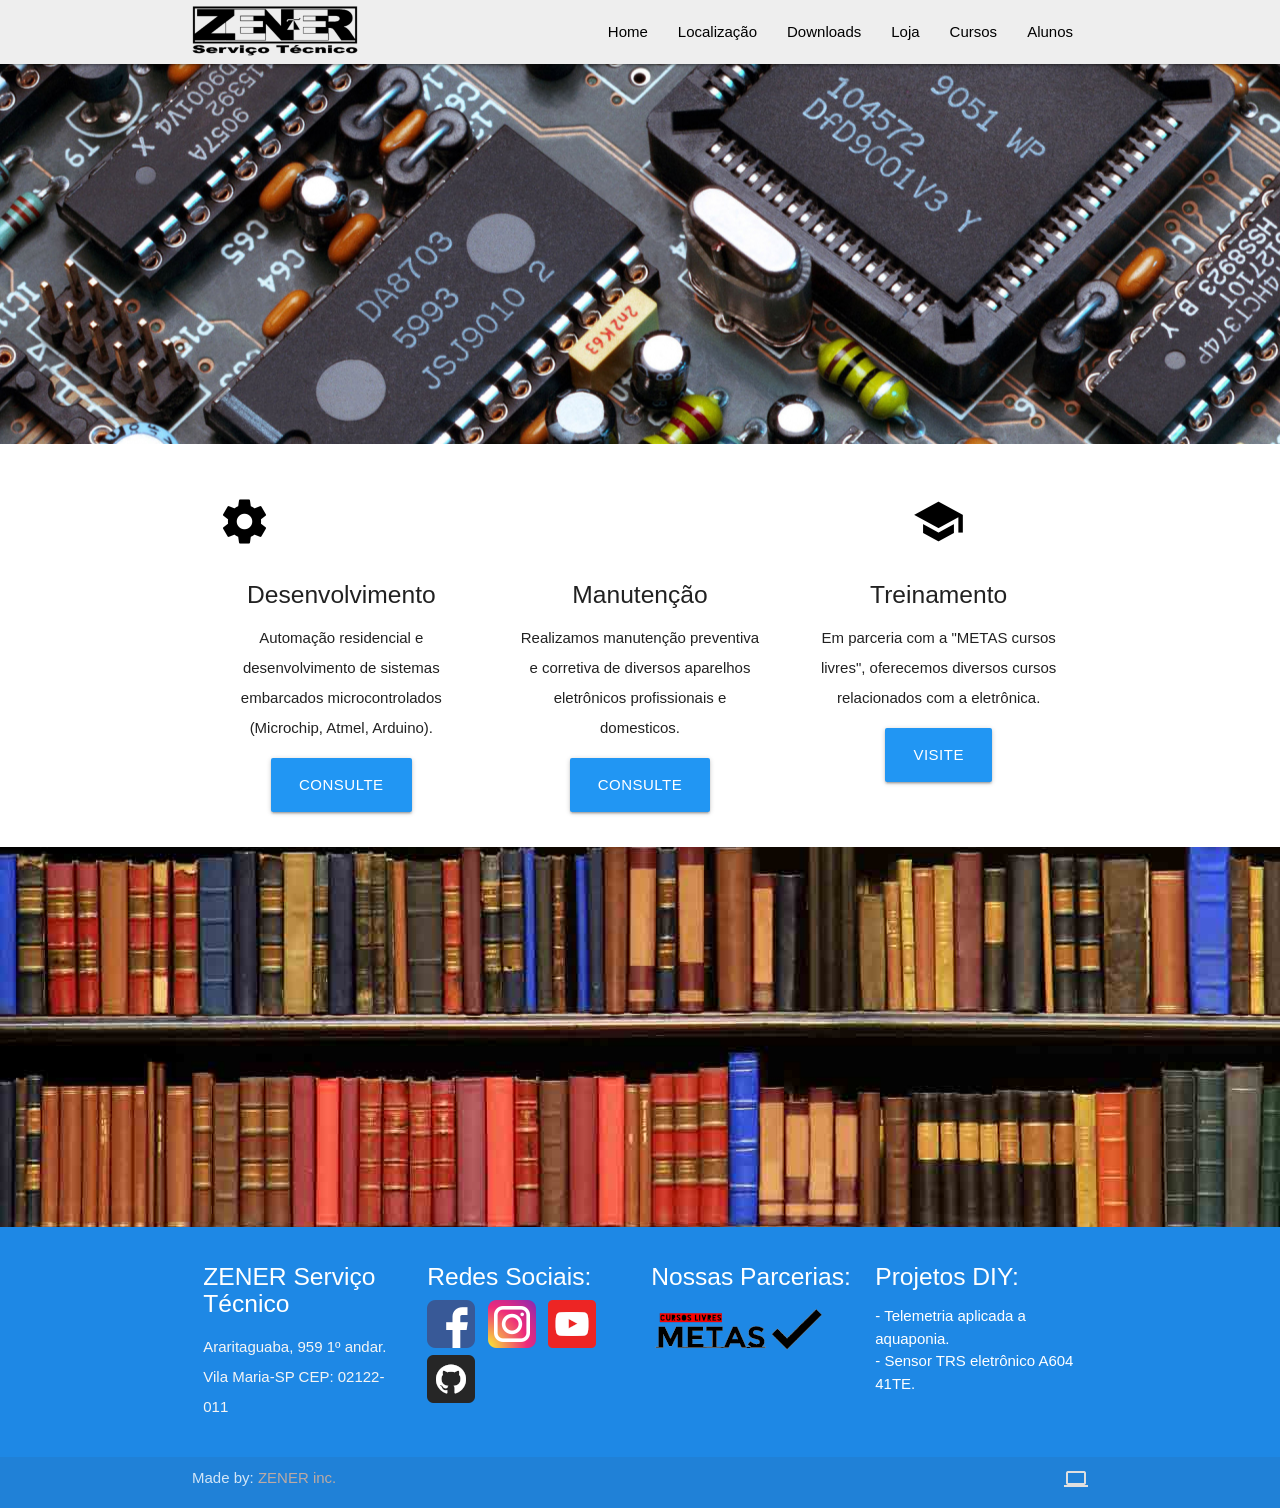
==== index.html @ 4869b5fd "up" ====
<!DOCTYPE html>
<html lang="pt-br">
<head>
  <meta http-equiv="Content-Type" content="text/html; charset=UTF-8"/>
  <meta name="viewport" content="width=device-width, initial-scale=1"/>
  <link rel="icon" href="favicon.png" sizes="32x32">
  <title>ZENER Serviço Técnico</title>
  <!-- CSS  -->
  <link href="https://fonts.googleapis.com/icon?family=Material+Icons" rel="stylesheet">
  <link href="css/materialize.css" type="text/css" rel="stylesheet" media="screen,projection"/>
  <link href="css/style.css" type="text/css" rel="stylesheet" media="screen,projection"/>
</head>
<body>
<div class="navbar-fixed">
  <nav class="grey lighten-3" role="navigation">
    <div class="nav-wrapper container">
      <a id="logo-container" href="#" class="brand-logo"><img alt="" src="zener_preto.png"></a>
      <ul class="right hide-on-med-and-down">
        <li><a href="../">Home</a></li>
        <li><a href="../localiza">Localização</a></li>
        <li><a href="../downloads">Downloads</a></li>
        <li><a href="https://zenertec.sualojaonline.app/">Loja</a></li>
        <li><a href="../../moodle">Cursos</a></li>
        <li><a href="../../moodle/login">Alunos</a></li>
      </ul>
      <a href="#" data-target="nav-mobile" class="sidenav-trigger black-text"><i class="material-icons">menu</i></a>
    </div>
  </nav>
</div>
 	  <ul id="nav-mobile" class="sidenav">
        <li><a href="../">Home</a></li>
        <li><a href="../localiza">Localização</a></li>
        <li><a href="../downloads">Downloads</a></li>
        <li><a href="https://zenertec.sualojaonline.app/">Loja</a></li>
        <li><a href="../../moodle">Cursos</a></li>
        <li><a href="../../moodle/login">Alunos</a></li>
      </ul>  <div id="index-banner" class="parallax-container valign-wrapper">
    <div class="section no-pad-bot">
      <div class="container">
        <div class="row center">
        <!-- 
          <h5 class="header col s12 light">Tecnologia</h5>
         -->
        </div>
      </div>
    </div>
    <div class="parallax"><img src="background1.jpg" alt="Unsplashed background img 1"></div>
  </div>


  <div class="container">
    <div class="section center">

      <!--   Icon Section   -->
      <div class="row">
        <div class="col s12 m4">
          <div class="icon-block">
            <h2 class="black-text"><i class="material-icons">settings_suggest</i></h2>
            <h5>Desenvolvimento</h5>
            <p class="light">Automação residencial e desenvolvimento de sistemas embarcados microcontrolados (Microchip, Atmel, Arduino).</p>
            <a href="https://api.whatsapp.com/send?phone=5511986219352" id="download-button" class="btn-large waves-effect waves-light blue">Consulte</a>
          </div>
        </div>

        <div class="col s12 m4">
          <div class="icon-block">
            <h2 class="black-text"><i class="material-icons">construction</i></h2>
            <h5>Manutenção</h5>
            <p class="light">Realizamos manutenção preventiva e corretiva de diversos aparelhos eletrônicos profissionais e domesticos.</p>
            <a href="https://api.whatsapp.com/send?phone=5511986219352" id="download-button" class="btn-large waves-effect waves-light blue">Consulte</a>
          </div>
        </div>

        <div class="col s12 m4">
          <div class="icon-block">
            <h2 class="black-text"><i class="material-icons">school</i></h2>
            <h5>Treinamento</h5>
            <p class="light">Em parceria com a "METAS cursos livres", oferecemos diversos cursos relacionados com a eletrônica.</p>
            <a href="/moodle" id="download-button" class="btn-large waves-effect waves-light blue">Visite</a>
          </div>
        </div>
      </div>

    </div>
  </div>

  <div class="parallax-container valign-wrapper">
    <div class="section no-pad-bot">
      <div class="container">
        <div class="row center">
        <!-- 
          <h5 class="header col s12 light">Conhecimento</h5>
         -->
        </div>
      </div>
    </div>
    <div class="parallax"><img src="background2.jpg" alt="Unsplashed background img 2"></div>
  </div>
  <footer class="page-footer blue darken-1">
    <div class="container">
      <div class="row">
        <div class="col l3 s12">
          <h5 class="white-text">ZENER Serviço Técnico</h5>
          <p class="grey-text text-lighten-4">Araritaguaba, 959 1º andar. <br> Vila Maria-SP CEP: 02122-011</p>


        </div>
        <div class="col l3 s12">
          <h5 class="white-text">Redes Sociais:</h5>
          			<a href="https://web.facebook.com/zenerservitec"><img src="face.png"></a>&nbsp&nbsp
          			<a href="http://www.instagram.com/zenerservitec"><img src="insta.png"></a>&nbsp&nbsp
          			<a href="https://www.youtube.com/channel/UCY_xxL9vh6CUw9ws40qv7pQ"><img src="yutu.png"></a>&nbsp&nbsp
          			<a href="https://github.com/3du4rd0BM"><img src="github.png"></a>          			
        </div>
        <div class="col l3 s12">
          <h5 class="white-text">Nossas Parcerias:</h5>
          <ul>
            <li><img src="METAS CLARA TRANSPARENTE 50h.png"></li>
          </ul>
        </div>
        <div class="col l3 s12">
          <h5 class="white-text">Projetos DIY:</h5>
          <ul>
            <li><a class="white-text" href="../../aquaponia">- Telemetria aplicada a aquaponia.</a></li>
            <li><a class="white-text" href="https://github.com/3du4rd0BM/Sensor-Eletronico-TRS-A604-41TE">- Sensor TRS eletrônico A604 41TE.</a></li>
          </ul>
        </div>
      </div>
    </div>
    <div class="footer-copyright">
      <div class="container">
      	Made by: <a class="brown-text text-lighten-3" href="http://zenertec.duckdns.org:8008">ZENER inc.</a>
      	<a class="grey-text text-lighten-2 right" href="#">
      		<i class="material-icons hide-on-med-and-up">smartphone</i>
      		<i class="material-icons hide-on-small-only hide-on-large-only">tablet</i>
      		<i class="material-icons hide-on-med-and-down">computer</i></a>
      </div>
    </div>
  </footer>


  <!--  Scripts-->
  <script src="https://code.jquery.com/jquery-2.1.1.min.js"></script>
  <script src="js/materialize.js"></script>
  <script src="js/init.js"></script>

  </body>
</html>
---- css/style.css ----
/* Custom Stylesheet */
/**
 * Use this file to override Materialize files so you can update
 * the core Materialize files in the future
 *
 * Made By MaterializeCSS.com
 */

nav ul a,
nav .brand-logo {
  color: black;
}

.brand-logo {
  margin-top: 6px;
}

p {
  line-height: 2rem;
}

.sidenav-trigger {
  color: #26a69a;
}

.parallax-container {
  min-height: 380px;
  line-height: 0;
  height: auto;
  color: rgba(255,255,255,.9);
}
  .parallax-container .section {
    width: 100%;
  }

@media only screen and (max-width : 992px) {
  .parallax-container .section {
    position: absolute;
    top: 40%;
  }
  #index-banner .section {
    top: 10%;
  }
}

@media only screen and (max-width : 600px) {
  #index-banner .section {
    top: 0;
  }
}

.icon-block {
  padding: 0 15px;
}
.icon-block .material-icons {
  font-size: inherit;
}

footer.page-footer {
  margin: 0;
}
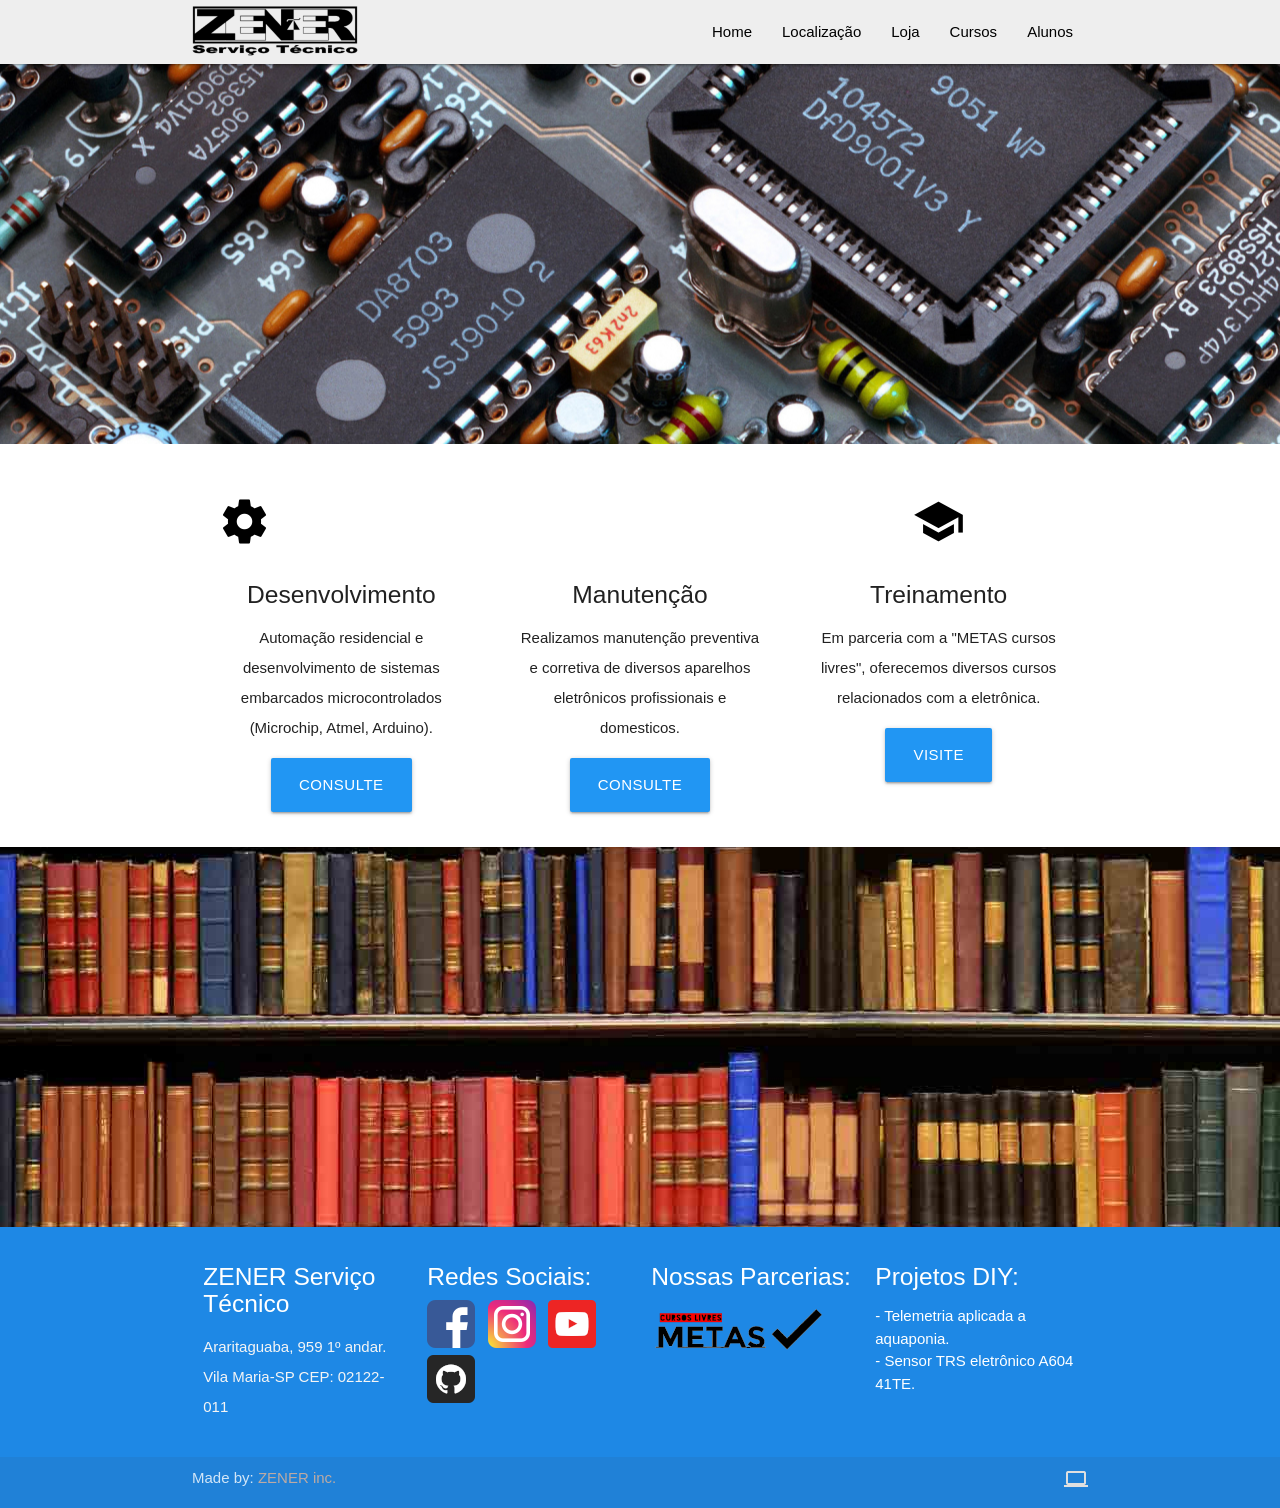
==== commit cdba6856: "Update index.html" ====
--- a/index.html
+++ b/index.html
@@ -17,9 +17,8 @@
     <div class="nav-wrapper container">
       <a id="logo-container" href="#" class="brand-logo"><img alt="" src="zener_preto.png"></a>
       <ul class="right hide-on-med-and-down">
-        <li><a href="../">Home</a></li>
+        <li><a href="../site">Home</a></li>
         <li><a href="../localiza">Localização</a></li>
-        <li><a href="../downloads">Downloads</a></li>
         <li><a href="https://zenertec.sualojaonline.app/">Loja</a></li>
         <li><a href="../../moodle">Cursos</a></li>
         <li><a href="../../moodle/login">Alunos</a></li>
@@ -29,9 +28,8 @@
   </nav>
 </div>
  	  <ul id="nav-mobile" class="sidenav">
-        <li><a href="../">Home</a></li>
-        <li><a href="../localiza">Localização</a></li>
-        <li><a href="../downloads">Downloads</a></li>
+        <li><a href="../site">Home</a></li>
+        <li><a href="/localiza">Localização</a></li>
         <li><a href="https://zenertec.sualojaonline.app/">Loja</a></li>
         <li><a href="../../moodle">Cursos</a></li>
         <li><a href="../../moodle/login">Alunos</a></li>
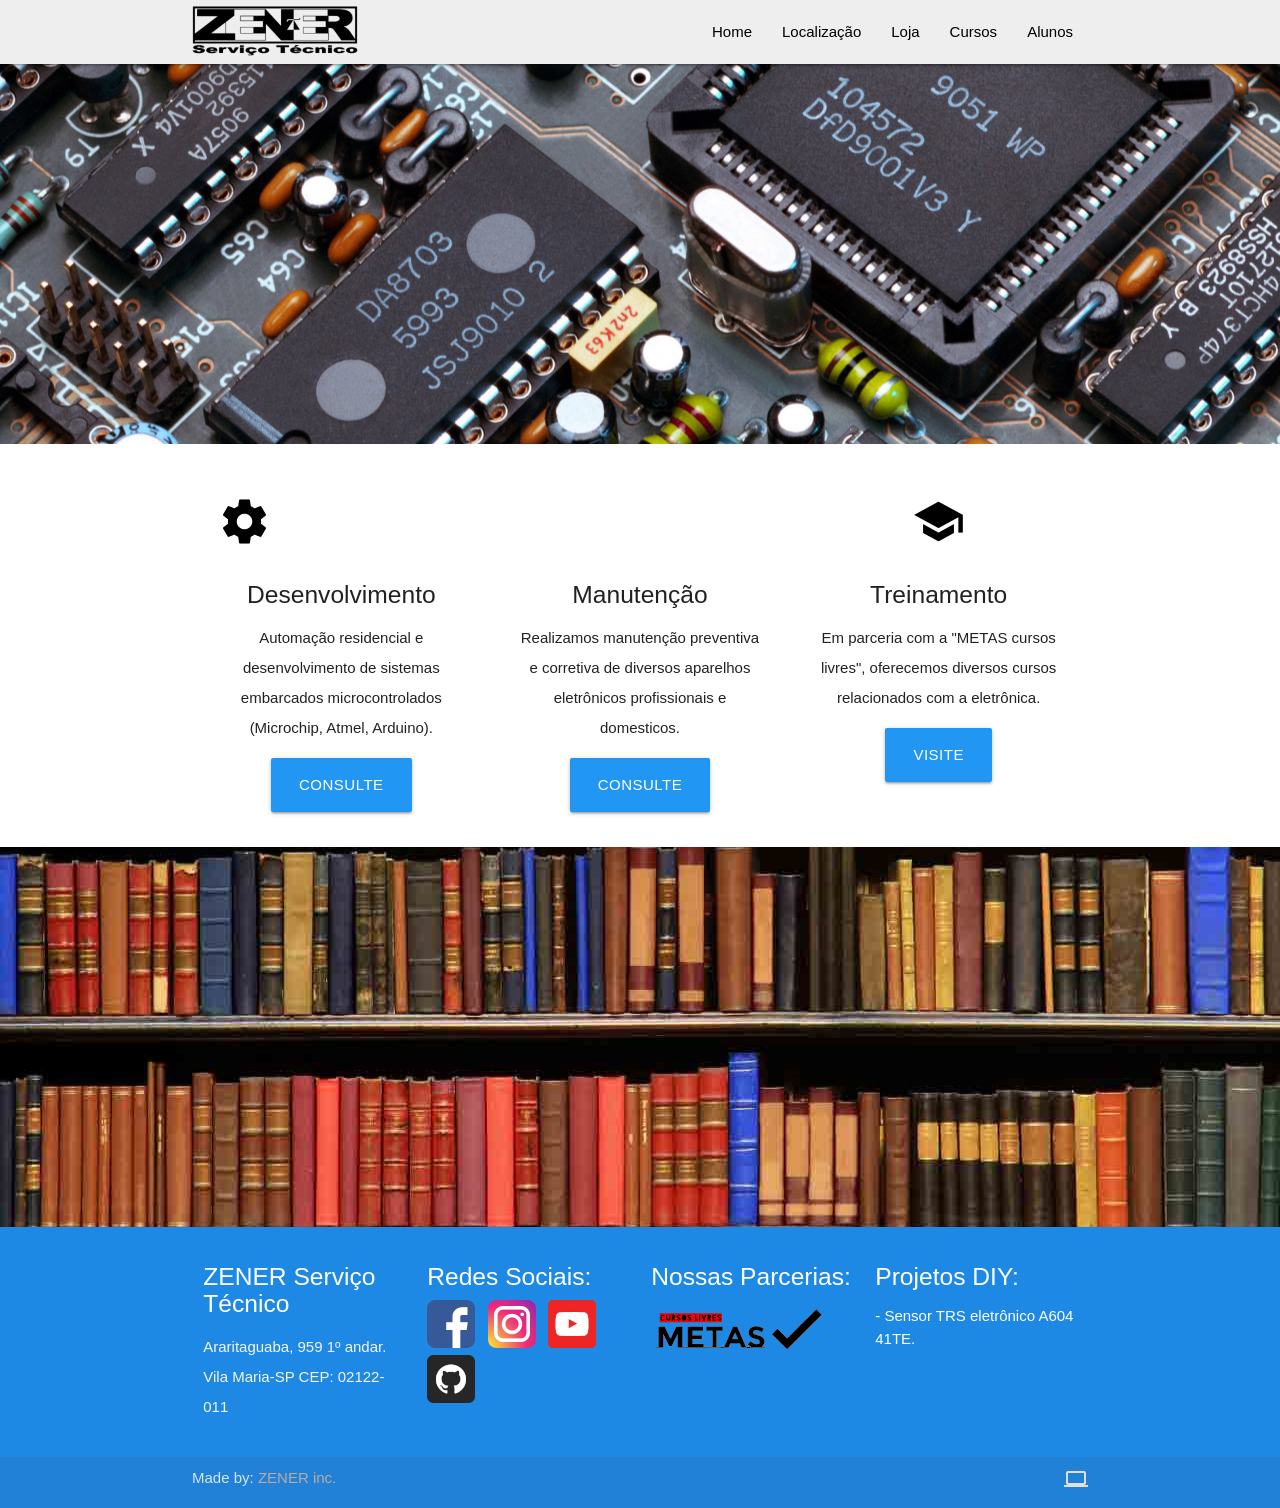
==== commit 4b86fe14: "Update index.html" ====
--- a/index.html
+++ b/index.html
@@ -18,10 +18,10 @@
       <a id="logo-container" href="#" class="brand-logo"><img alt="" src="zener_preto.png"></a>
       <ul class="right hide-on-med-and-down">
         <li><a href="../site">Home</a></li>
-        <li><a href="../localiza">Localização</a></li>
+        <li><a href="../site/localiza">Localização</a></li>
         <li><a href="https://zenertec.sualojaonline.app/">Loja</a></li>
-        <li><a href="../../moodle">Cursos</a></li>
-        <li><a href="../../moodle/login">Alunos</a></li>
+        <li><a href="http://zenertec.duckdns.org:8008/moodle/">Cursos</a></li>
+        <li><a href="http://zenertec.duckdns.org:8008/moodle/login/">Alunos</a></li>
       </ul>
       <a href="#" data-target="nav-mobile" class="sidenav-trigger black-text"><i class="material-icons">menu</i></a>
     </div>
@@ -29,10 +29,10 @@
 </div>
  	  <ul id="nav-mobile" class="sidenav">
         <li><a href="../site">Home</a></li>
-        <li><a href="/localiza">Localização</a></li>
+        <li><a href="../site/localiza">Localização</a></li>
         <li><a href="https://zenertec.sualojaonline.app/">Loja</a></li>
-        <li><a href="../../moodle">Cursos</a></li>
-        <li><a href="../../moodle/login">Alunos</a></li>
+        <li><a href="http://zenertec.duckdns.org:8008/moodle/">Cursos</a></li>
+        <li><a href="http://zenertec.duckdns.org:8008/moodle/login/">Alunos</a></li>
       </ul>  <div id="index-banner" class="parallax-container valign-wrapper">
     <div class="section no-pad-bot">
       <div class="container">
@@ -120,7 +120,6 @@
         <div class="col l3 s12">
           <h5 class="white-text">Projetos DIY:</h5>
           <ul>
-            <li><a class="white-text" href="../../aquaponia">- Telemetria aplicada a aquaponia.</a></li>
             <li><a class="white-text" href="https://github.com/3du4rd0BM/Sensor-Eletronico-TRS-A604-41TE">- Sensor TRS eletrônico A604 41TE.</a></li>
           </ul>
         </div>
